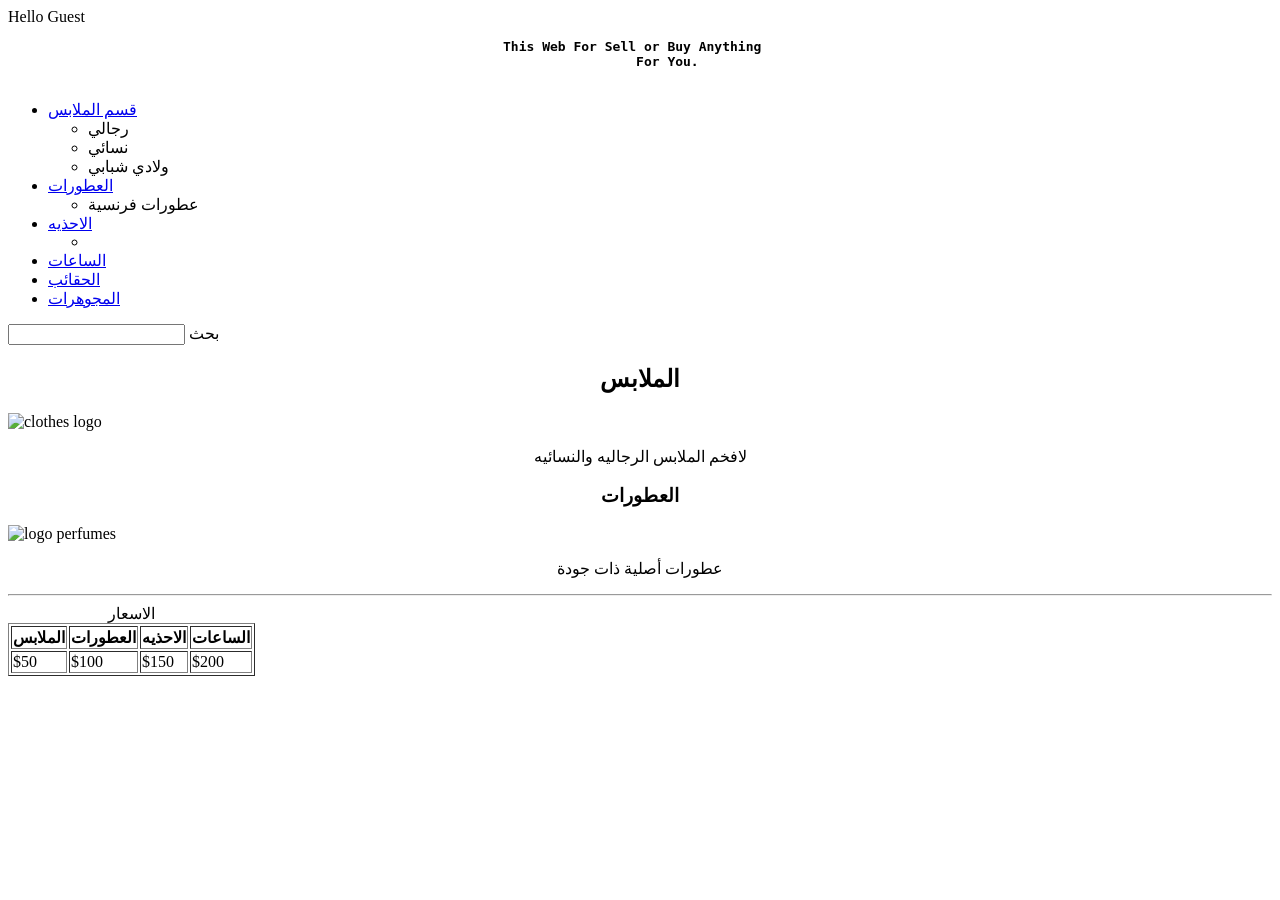
==== index.html @ fc92b55f "Add project files" ====
<!DOCTYPE html>
<html lang="en">
<head>
    <meta charset="UTF-8">
    <meta name="description" content="This Store For Sell Everything" >
    <title> السوق المفتوح</title>
    <link rel="stylesheet" href="">
    <!-- <style>
        body{
            background-color: rgb(210, 202, 202);
        }
    </style> -->
</head>
<body>
    <header class="title">Hello Guest</header>
    <pre style="text-align: center;"><b>This Web For Sell or Buy Anything  
       For You.</b>
    </pre>
    <nav>
     <ul> 
      <li><a href="page/clothes.html" target="_blank " title="Go To Clothes Store">قسم الملابس </a></li>
     <ul>
      <li> رجالي</li>
      <li>نسائي </li>
      <li> ولادي شبابي</li>
     </ul>

       <li><a href="page/perfumes.html" target="_blank " title="Go To Perfumes Store"> العطورات </a></li>
      <ul>
       <li>عطورات فرنسية</li>
      </ul>
       <li><a href="page/shoes.html"target="_blank " title="Go To Shoes Store">الاحذيه</a></li>
      <ul>
        <li></li>
      </ul>  
       <li><a href="page/watches.html"target="_blank " title="Go To Watches Store">الساعات</a></li>
       <li><a href="page/bags.html"target="_blank" title="Go To Bags Store">الحقائب</a></li>
       <li><a href="page/jewellery.html"target="_blank" title="Go To Jewellery Store">المجوهرات</a></li> 
     </ul>
    </nav>
    <div>
        <form action="">
            <input type="search">
            <label>بحث</label>
        </form>
    </div>

    <section class="clothes" >
     <h2 style="text-align: center;"> الملابس </h2>
     <img src="https://content.asos-media.com/-/media/homepages/mw/2026/march/30-us-hp/hero/desktopmwv2.jpg" alt="clothes logo" width="100%" height="100%">
     <p style="text-align: center;">لافخم الملابس الرجاليه والنسائيه </p>
    </section>

    <section class="perfumes">
     <h3 style="text-align: center;"> العطورات</h3>
     <img src="https://cdn.fragrancenet.com/images/fragnet/homepage/260403-HappyEaster_BestSellers.jpg?format=0" alt="logo perfumes" height="50%"width="98%">
     <p style="text-align: center;">عطورات أصلية ذات جودة </p>
     <hr>
    </section>

    <section class="shoes">
        <article>

        </article>
    </section>
    <aside>

    </aside>

    <table border="1">
        <caption>الاسعار </caption>
        <tr>
         <th>الملابس</th>
         <th>العطورات</th>
         <th>الاحذيه</th>
         <th>الساعات</th>
        </tr>
        <tr>
            <td>$50</td>
            <td>$100</td>
            <td>$150</td>
            <td>$200</td>
        </tr>
    </table>
    <footer>

    </footer>
</body>
</html>
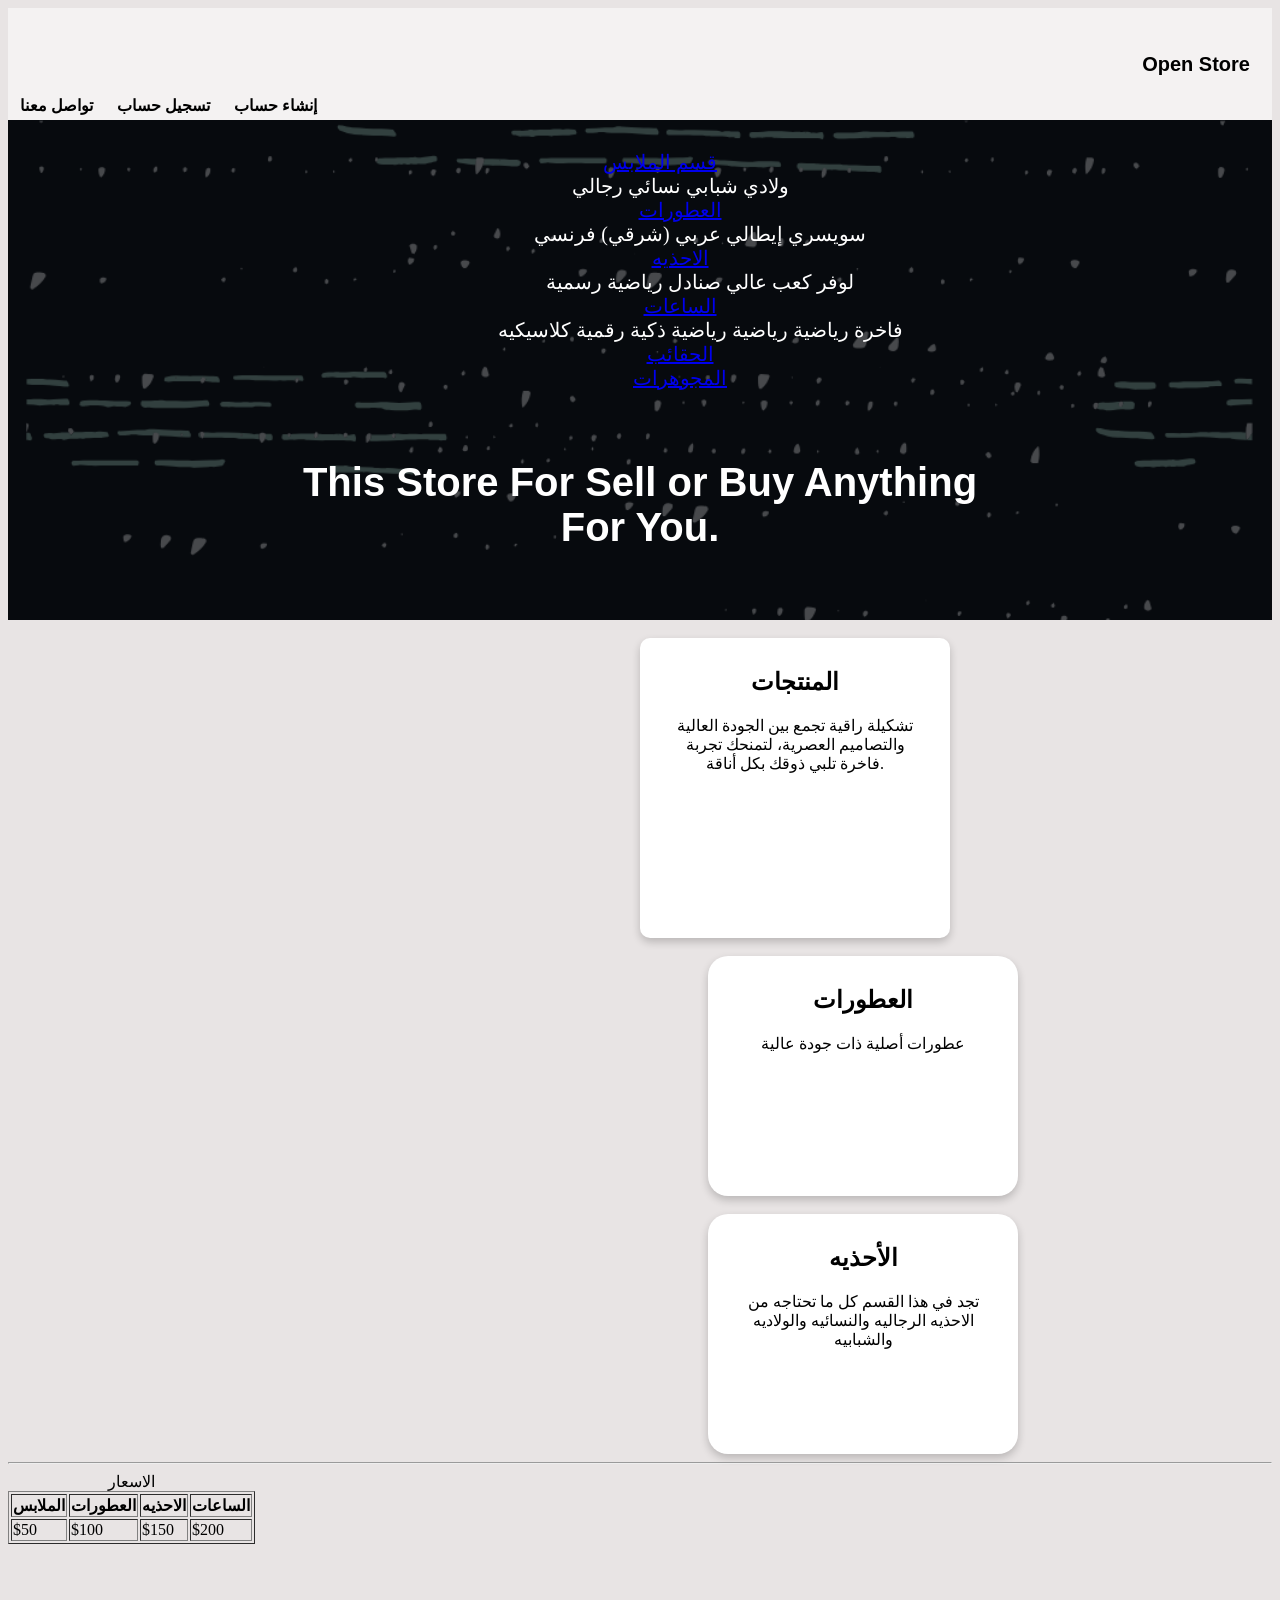
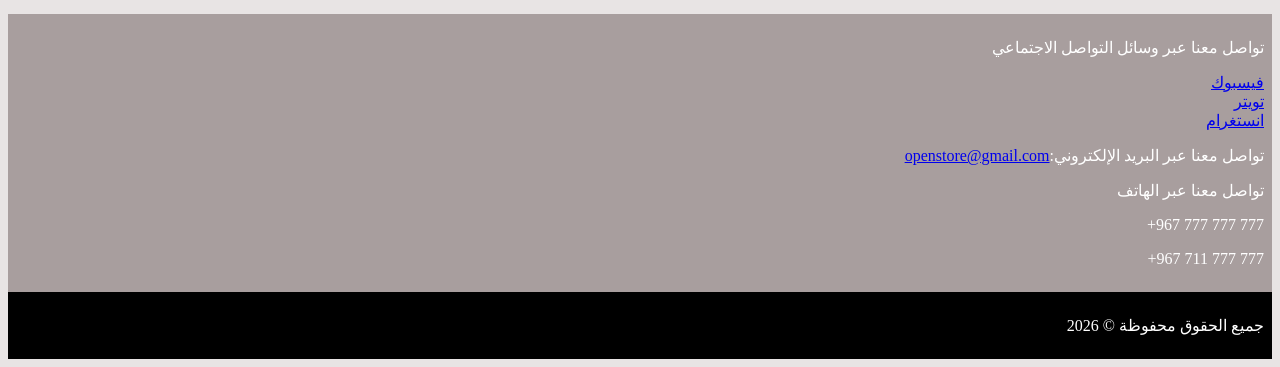
==== commit bf572ad3: "Do Some Add and Edit For Project" ====
--- a/index.html
+++ b/index.html
@@ -1,79 +1,125 @@
 <!DOCTYPE html>
 <html lang="en">
+
 <head>
     <meta charset="UTF-8">
-    <meta name="description" content="This Store For Sell Everything" >
+    <meta name="description" content="This Store For Sell Everything">
     <title> السوق المفتوح</title>
-    <link rel="stylesheet" href="">
+    <link rel="stylesheet" href="css/style.css">
     <!-- <style>
         body{
             background-color: rgb(210, 202, 202);
         }
     </style> -->
 </head>
+
 <body>
-    <header class="title">Hello Guest</header>
-    <pre style="text-align: center;"><b>This Web For Sell or Buy Anything  
-       For You.</b>
-    </pre>
-    <nav>
-     <ul> 
-      <li><a href="page/clothes.html" target="_blank " title="Go To Clothes Store">قسم الملابس </a></li>
-     <ul>
-      <li> رجالي</li>
-      <li>نسائي </li>
-      <li> ولادي شبابي</li>
-     </ul>
+    <header>
+        <div class="head-one">
+            <p class="logo"><b>Open Store</b></p>
 
-       <li><a href="page/perfumes.html" target="_blank " title="Go To Perfumes Store"> العطورات </a></li>
-      <ul>
-       <li>عطورات فرنسية</li>
-      </ul>
-       <li><a href="page/shoes.html"target="_blank " title="Go To Shoes Store">الاحذيه</a></li>
-      <ul>
-        <li></li>
-      </ul>  
-       <li><a href="page/watches.html"target="_blank " title="Go To Watches Store">الساعات</a></li>
-       <li><a href="page/bags.html"target="_blank" title="Go To Bags Store">الحقائب</a></li>
-       <li><a href="page/jewellery.html"target="_blank" title="Go To Jewellery Store">المجوهرات</a></li> 
-     </ul>
-    </nav>
-    <div>
-        <form action="">
-            <input type="search">
-            <label>بحث</label>
-        </form>
-    </div>
+            <div class="login">
+                <a href="auth/signup.html" target="_blank" title="Go To Login Page"> إنشاء حساب</a>
+                <a href="auth/login.html" target="_blank" title="Go To Register Page"> تسجيل حساب</a>
+                <a href="contact/contactus.html" target="_blank" title="Go To Contact Us Page">تواصل معنا</a>
+            </div>
+        </div>
 
-    <section class="clothes" >
-     <h2 style="text-align: center;"> الملابس </h2>
-     <img src="https://content.asos-media.com/-/media/homepages/mw/2026/march/30-us-hp/hero/desktopmwv2.jpg" alt="clothes logo" width="100%" height="100%">
-     <p style="text-align: center;">لافخم الملابس الرجاليه والنسائيه </p>
+        <div class="head-two">
+            <nav>
+                <ul>
+                    <li><a href="page/clothes.html" target="_blank " title="Go To Clothes Store">قسم الملابس </a></li>
+                    <ul>
+                        <li> رجالي</li>
+                        <li>نسائي </li>
+                        <li> ولادي شبابي</li>
+                    </ul>
+                    <ul>
+                        <li><a href="page/perfumes.html" target="_blank " title="Go To Perfumes Store"> العطورات </a>
+                        </li>
+                        <ul>
+                            <li>فرنسي</li>
+                            <li>(شرقي) عربي </li>
+                            <li>إيطالي</li>
+                            <li>سويسري</li>
+                        </ul>
+                    </ul>
+
+                    <ul>
+                        <li><a href="page/shoes.html" target="_blank " title="Go To Shoes Store">الاحذيه</a></li>
+                        <ul>
+                            <li>رسمية</li>
+                            <li>رياضية </li>
+                            <li> صنادل</li>
+                            <li> كعب عالي</li>
+                            <li> لوفر</li>
+                        </ul>
+                    </ul>
+                    <ul>
+                        <li><a href="page/watches.html" target="_blank " title="Go To Watches Store">الساعات</a></li>
+                        <ul>
+                            <li>كلاسيكيه</li>
+                            <li>رقمية</li>
+                            <li>ذكية</li>
+                            <li>رياضية</li>
+                            <li>رياضية</li>
+                            <li>رياضية</li>
+                            <li>فاخرة</li>
+                        </ul>
+                    </ul>
+                    <ul>
+                        <li><a href="page/bags.html" target="_blank" title="Go To Bags Store">الحقائب</a></li>
+                    </ul>
+                    <ul>
+                        <li><a href="page/jewellery.html" target="_blank" title="Go To Jewellery Store">المجوهرات</a>
+                        </li>
+                    </ul>
+
+                </ul>
+            </nav>
+            <div class="under-title">
+                <p><b>This Store For Sell or Buy Anything <br> For You.</b></p>
+            </div>
+        </div>
+        </div>
+
+    </header>
+    <br>
+
+    <section class="products">
+        <h2> المنتجات </h2>
+        <!-- <div class="img-clothes"> 
+          <img src="/include/page-one.png" alt="clothes logo">
+     </div> -->
+        <p>تشكيلة راقية تجمع بين الجودة العالية والتصاميم العصرية، لتمنحك تجربة فاخرة تلبي ذوقك بكل أناقة.</p>
     </section>
-
+    <br>
     <section class="perfumes">
-     <h3 style="text-align: center;"> العطورات</h3>
-     <img src="https://cdn.fragrancenet.com/images/fragnet/homepage/260403-HappyEaster_BestSellers.jpg?format=0" alt="logo perfumes" height="50%"width="98%">
-     <p style="text-align: center;">عطورات أصلية ذات جودة </p>
-     <hr>
+        <h2> العطورات</h2>
+        <!-- <div class="img-perfums">
+        <img src="/include/page-one-p2.png" alt="logo perfumes">
+     </div> -->
+        <p>عطورات أصلية ذات جودة عالية</p>
     </section>
-
+    <br>
     <section class="shoes">
-        <article>
-
-        </article>
+        <h2>الأحذيه</h2>
+        <!-- <div class="img-shoes">
+            <img src="/include/page-one-p3.png" alt="logo shoes">
+         </div> -->
+        <p id="p-shoes">تجد في هذا القسم كل ما تحتاجه من الاحذيه الرجاليه والنسائيه والولاديه والشبابيه </p>
     </section>
+    <hr>
     <aside>
 
     </aside>
-
     <table border="1">
         <caption>الاسعار </caption>
         <tr>
-         <th>الملابس</th>
-         <th>العطورات</th>
-         <th>الاحذيه</th>
-         <th>الساعات</th>
+            <th>الملابس</th>
+            <th>العطورات</th>
+            <th>الاحذيه</th>
+            <th>الساعات</th>
         </tr>
         <tr>
             <td>$50</td>
@@ -83,7 +129,28 @@
         </tr>
     </table>
     <footer>
+        <div class="con-social-media">
+            <p>تواصل معنا عبر وسائل التواصل الاجتماعي</p>
+            <a href="https://www.facebook.com/OpenStore" target="_blank" title="Go To Facebook Page">فيسبوك</a><br>
+            <a href="https://www.twitter.com/OpenStore" target="_blank" title="Go To Twitter Page">تويتر</a><br>
+            <a href="https://www.instagram.com/OpenStore" target="_blank" title="Go To Instagram Page">انستغرام</a>
+        </div>
+        <div>
 
+        </div>
+        <div>
+            <p><a href="mailto:openstore@gmail.com" target="_blank">openstore@gmail.com</a><span>:تواصل معنا عبر البريد
+                    الإلكتروني </span></p>
+        </div>
+        <div>
+            <p>تواصل معنا عبر الهاتف</p>
+            <p>+967 777 777 777</p>
+            <p>+967 711 777 777</p>
+        </div>
     </footer>
+    <div class="copyright">
+        <p>جميع الحقوق محفوظة &copy; 2026</p>
+    </div>
 </body>
+
 </html>
--- a/css/style.css
+++ b/css/style.css
@@ -0,0 +1,106 @@
+body {
+    background-color: rgba(210, 202, 202, 0.493);
+}
+
+.head-one {
+    background-color: rgba(255, 255, 255, 0.493);
+    padding: 5px 2px;
+    margin-bottom: 0;
+}
+
+.head-two {
+    background-image: url(/include/img_header.png);
+    background-repeat: no-repeat;
+    background-size: cover;
+    margin-bottom: auto;
+}
+
+.logo {
+    text-align: right;
+    font-size: 20px;
+    padding: 20px 20px 0 0;
+    color: rgb(0, 0, 0);
+    font-family: 'Segoe UI', Tahoma, Geneva, Verdana, sans-serif;
+}
+
+.under-title {
+    color: white;
+    text-align: center;
+    font-size: 40px;
+    font-family: 'Segoe UI', Tahoma, Geneva, Verdana, sans-serif;
+    padding-bottom: 30px;
+}
+
+nav {
+    color: rgb(255, 255, 255);
+    text-align: center;
+    padding: 10px;
+    font-size: 20px;
+}
+
+li {
+    text-align: right;
+    display: inline-block;
+}
+
+.login a {
+    font-weight: 1000;
+    color: rgb(0, 0, 0);
+    text-decoration: none;
+    padding: 10px;
+    margin: 0;
+}
+
+.products {
+    background-color: rgb(255, 255, 255);
+    margin-right: 50%;
+    margin-left: 50%;
+    padding: 10px 30px 70px;
+    border-radius: 10px;
+    box-shadow: 0 4px 8px rgba(0, 0, 0, 0.2);
+    text-align: center;
+    height: 220px;
+    width: 250px;
+}
+
+.perfumes {
+    background-color: rgb(255, 255, 255);
+    margin-right: 200px;
+    margin-left: 700px;
+    padding: 10px 30px;
+    border-radius: 20px;
+    box-shadow: 0 4px 8px rgba(0, 0, 0, 0.2);
+    text-align: center;
+    height: 220px;
+    width: 250px;
+}
+
+.shoes {
+    background-color: rgb(255, 255, 255);
+    margin-right: 200px;
+    margin-left: 700px;
+    padding: 10px 30px;
+    border-radius: 20px;
+    box-shadow: 0 4px 8px rgba(0, 0, 0, 0.2);
+    text-align: center;
+    height: 220px;
+    width: 250px;
+}
+
+.copyright {
+    color: rgb(255, 255, 255);
+    background-color: rgb(0, 0, 0);
+    text-align: right;
+    padding: 8px;
+}
+
+footer {
+    color: rgb(255, 255, 255);
+    background-color: rgba(106, 91, 91, 0.5);
+    text-align: right;
+    padding: 8px;
+    margin-top: 70px;
+    margin-bottom: 0;
+}
+
+.con-social-media {}
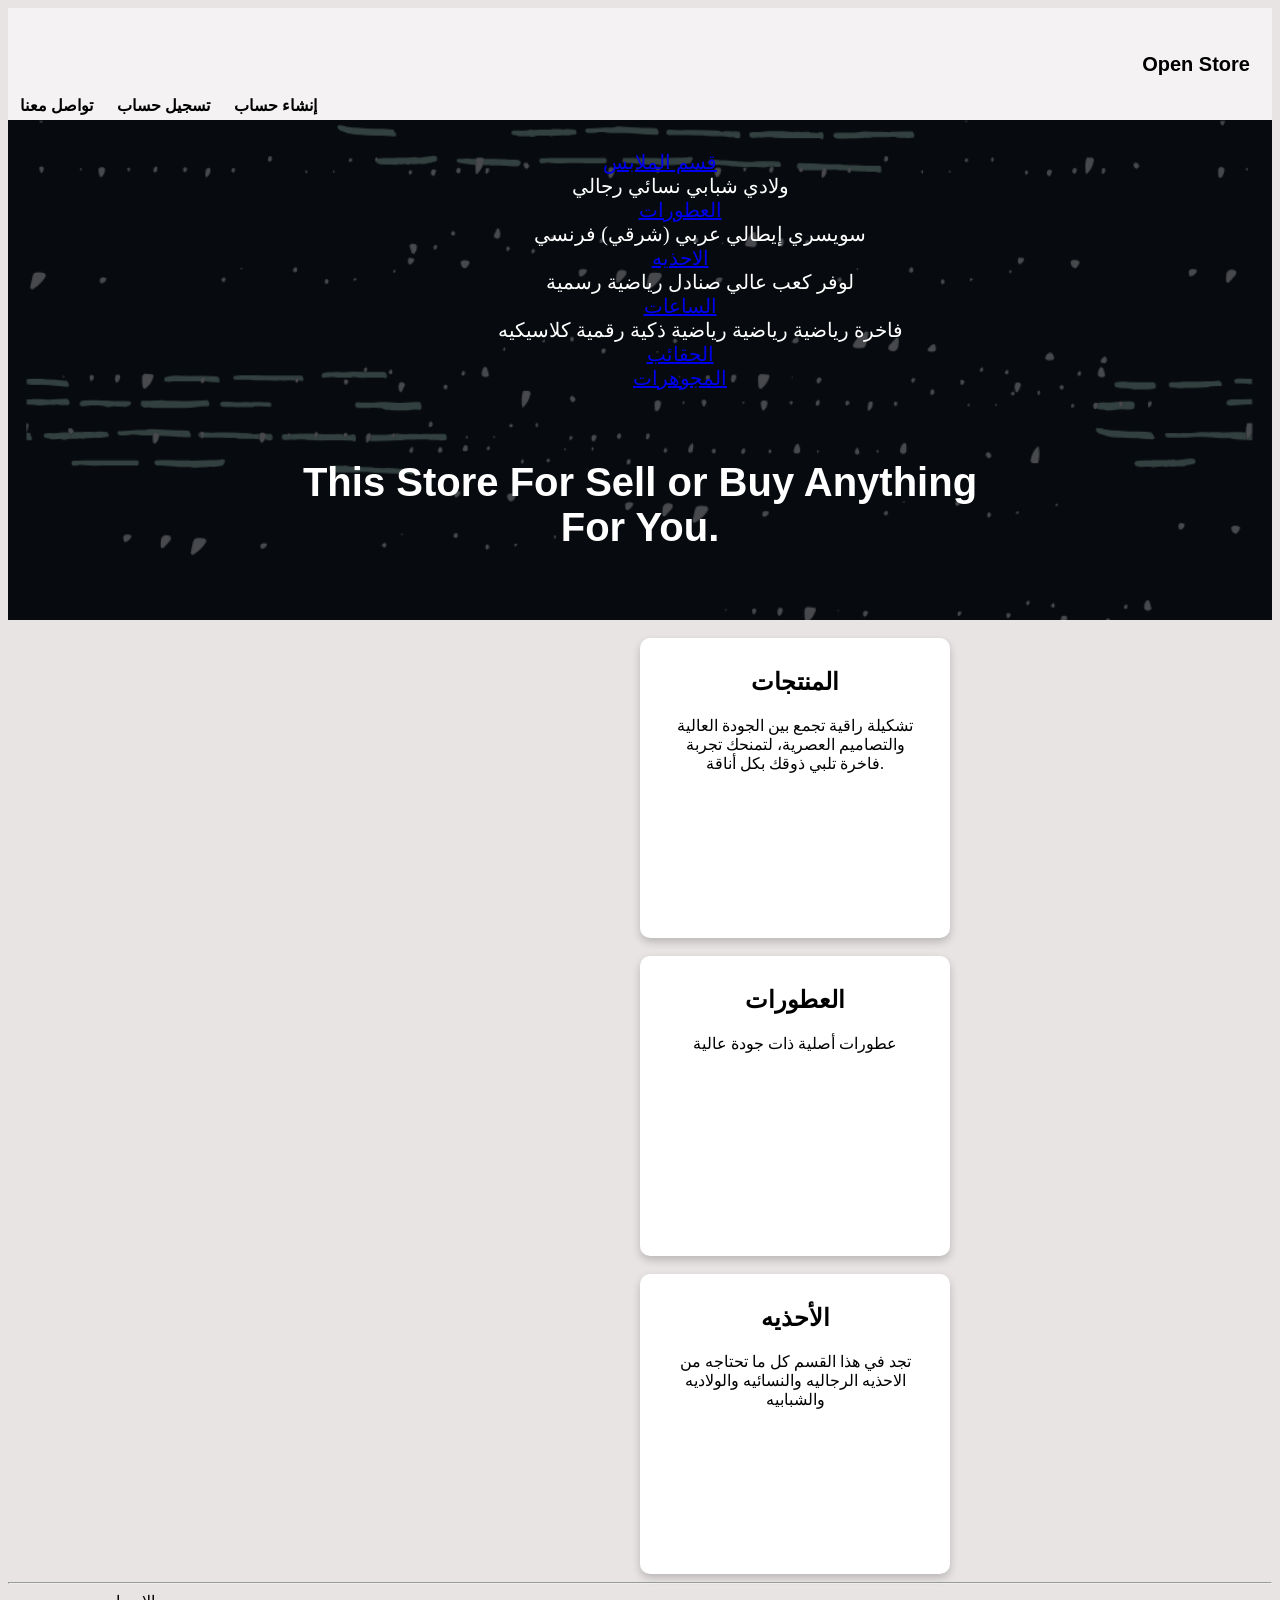
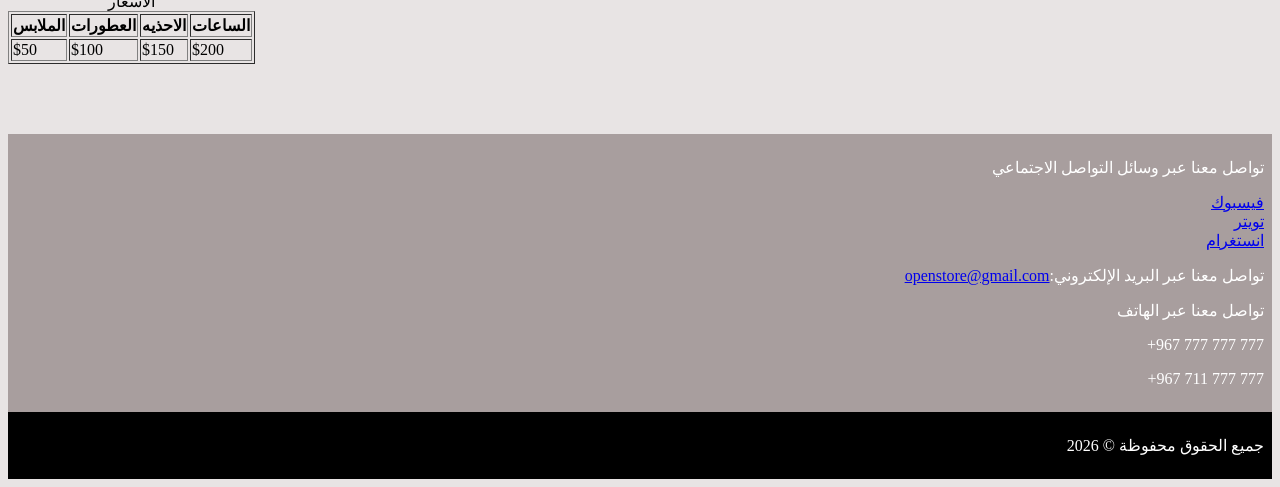
==== commit 4984baef: "Add file profile" ====
--- a/index.html
+++ b/index.html
@@ -152,5 +152,4 @@
         <p>جميع الحقوق محفوظة &copy; 2026</p>
     </div>
 </body>
-
 </html>
--- a/css/style.css
+++ b/css/style.css
@@ -64,11 +64,11 @@
 }
 
 .perfumes {
-    background-color: rgb(255, 255, 255);
-    margin-right: 200px;
-    margin-left: 700px;
-    padding: 10px 30px;
-    border-radius: 20px;
+     background-color: rgb(255, 255, 255);
+    margin-right: 50%;
+    margin-left: 50%;
+    padding: 10px 30px 70px;
+    border-radius: 10px;
     box-shadow: 0 4px 8px rgba(0, 0, 0, 0.2);
     text-align: center;
     height: 220px;
@@ -76,11 +76,11 @@
 }
 
 .shoes {
-    background-color: rgb(255, 255, 255);
-    margin-right: 200px;
-    margin-left: 700px;
-    padding: 10px 30px;
-    border-radius: 20px;
+     background-color: rgb(255, 255, 255);
+    margin-right: 50%;
+    margin-left: 50%;
+    padding: 10px 30px 70px;
+    border-radius: 10px;
     box-shadow: 0 4px 8px rgba(0, 0, 0, 0.2);
     text-align: center;
     height: 220px;
